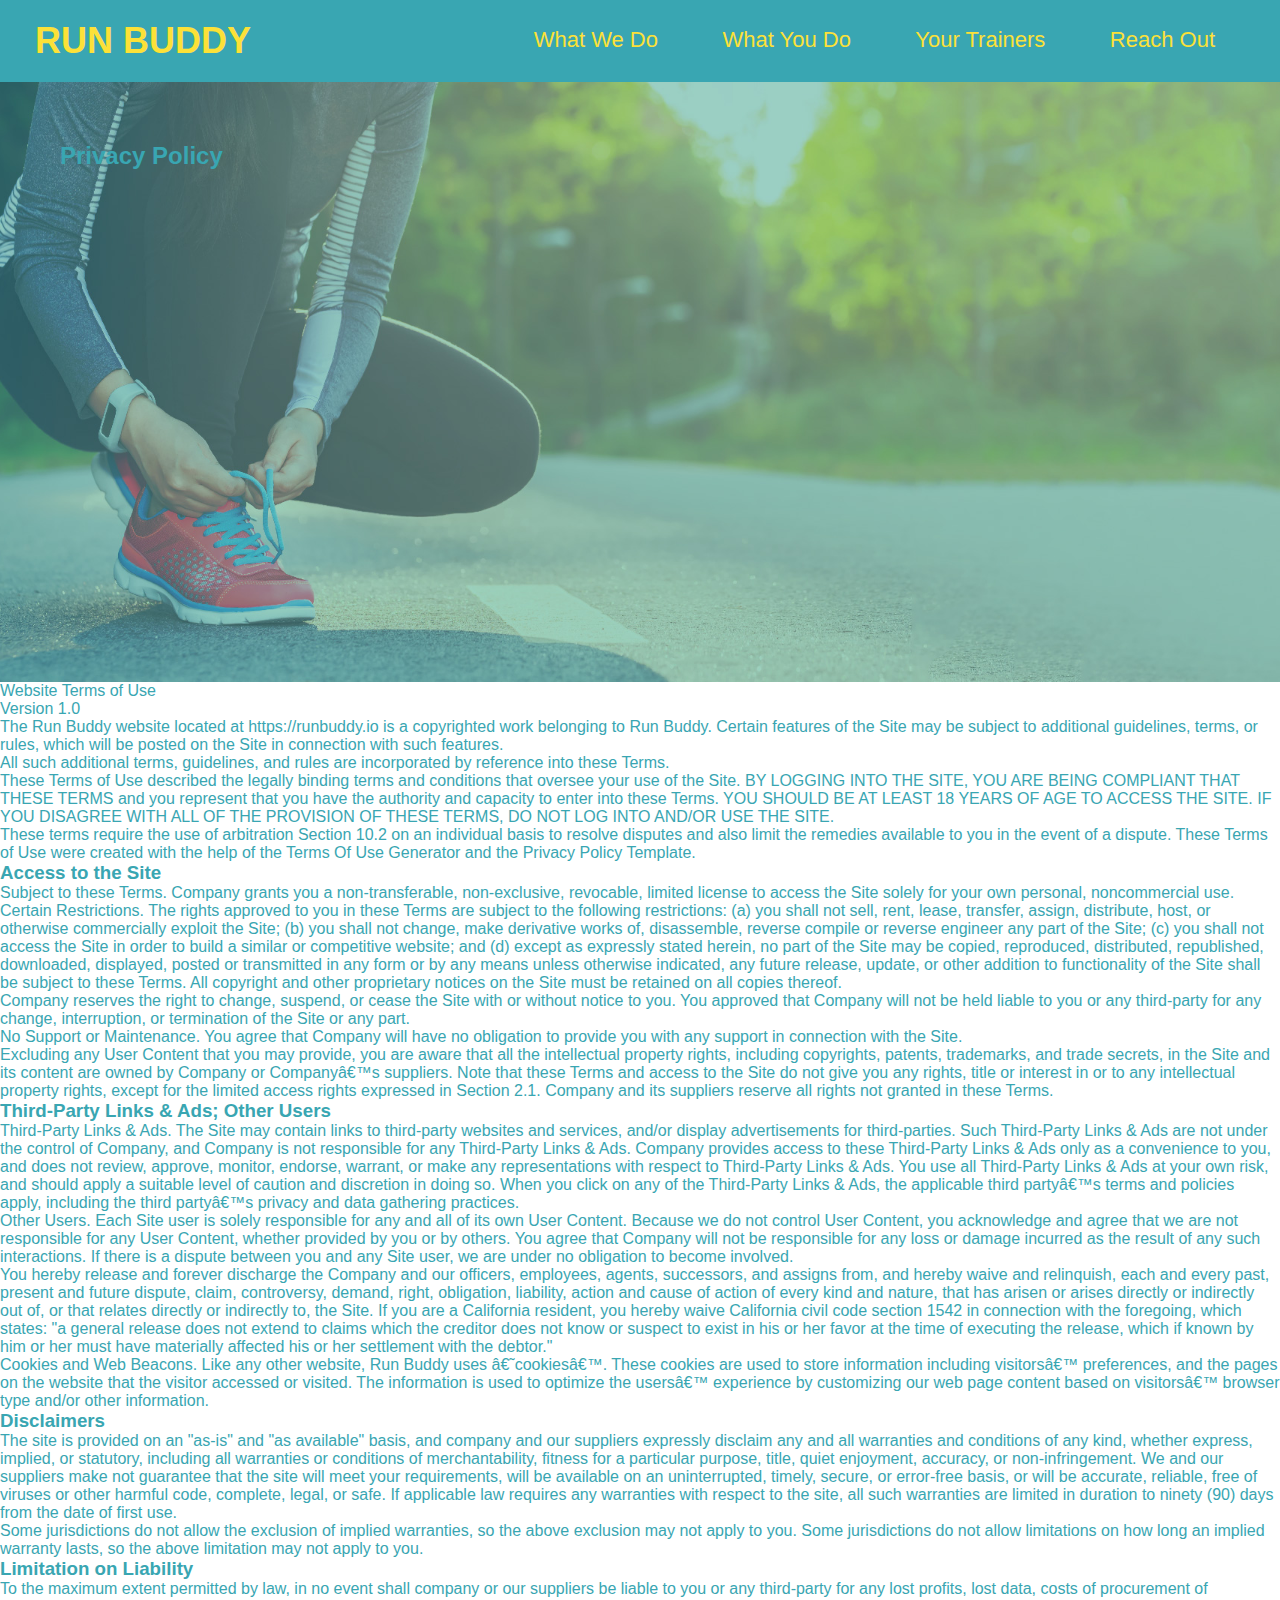
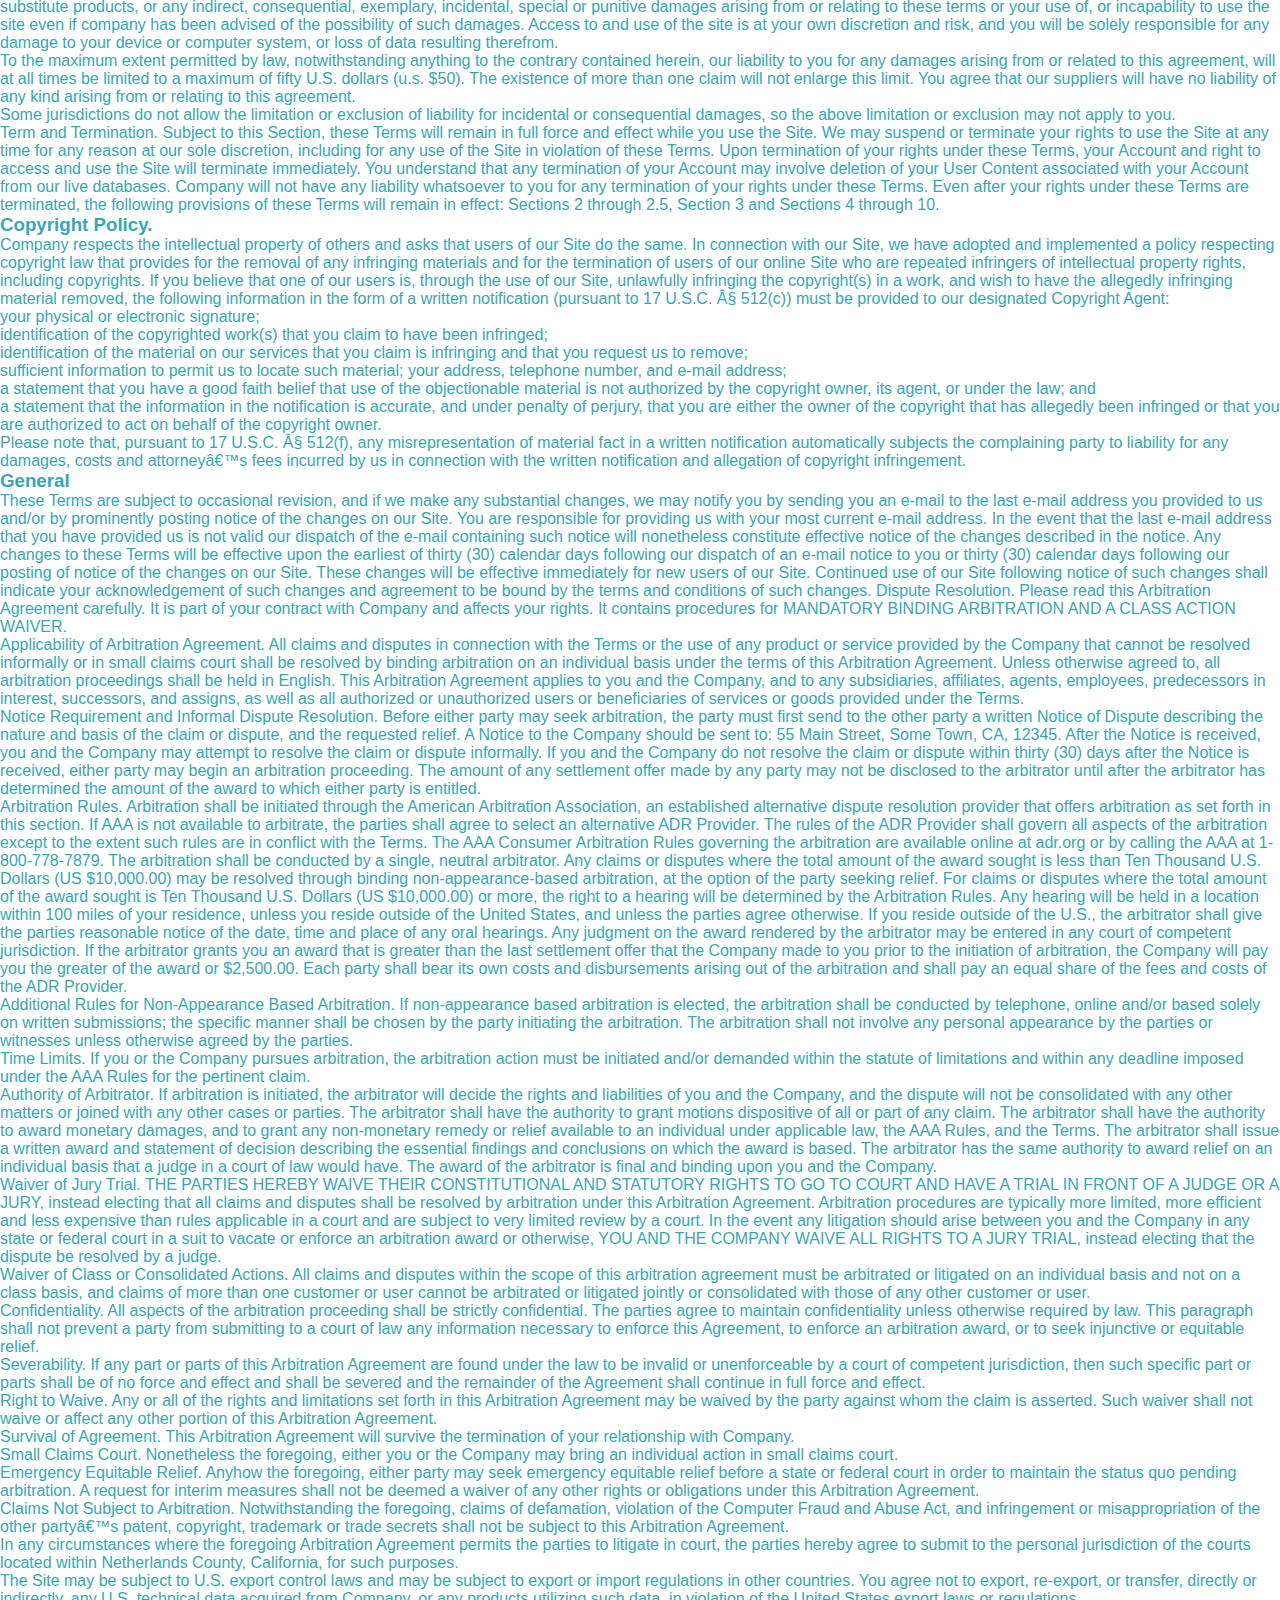
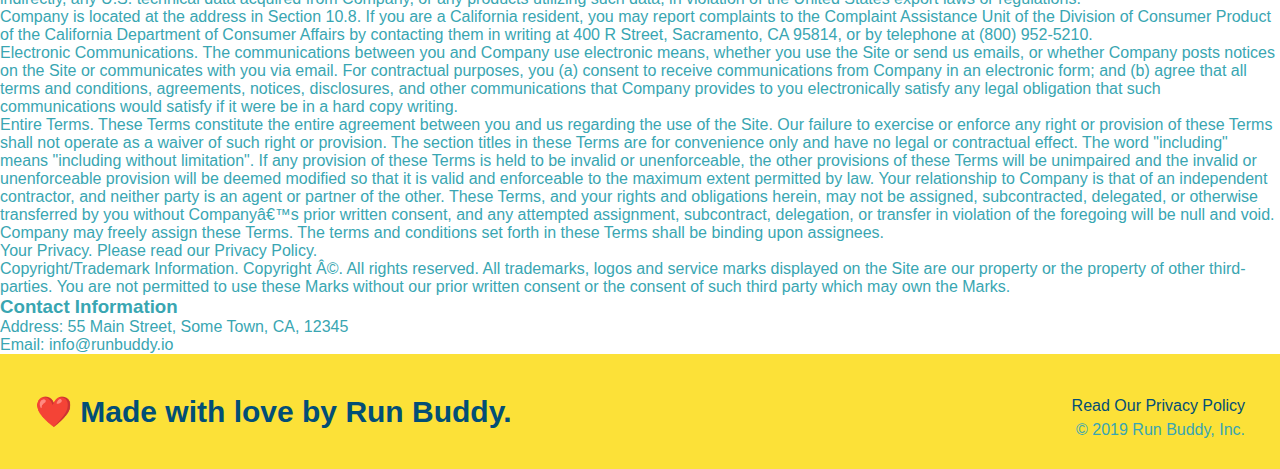
==== privacy-policy.html @ 18d6c5d3 "added hero section, main content, footer" ====
<!DOCTYPE html>
<html lang="en">

<head>
    <meta charset="UTF-8" />
    <title>Privacy Policy - Run Buddy</title>
    <link rel="stylesheet" href="./assets/css/style.css" />
</head>

<body>
     <!-- navigation -->
     <header>
        <h1>
            <a href="/">RUN BUDDY</a>
        </h1>
        <nav>
            <!--Unordered list element -->
            <ul>
                <!-- List item element -->
                <li>
                    <!-- Anchor element -->
                    <a href="./index.html#what-we-do">What We Do</a>
                </li>
                <li>
                    <a href="./index.html#what-you-do">What You Do</a>
                </li>
                <li>
                    <a href="./index.html#your-trainers">Your Trainers</a>
                </li>
                <li>
                    <a href="./index.html#reach-out">Reach Out</a>
                </li>
            </ul>
        </nav>
    </header>

    <section class="hero">
        <h2 class="page-title">
            Privacy Policy
        </h2>
    </section>

    <article class="secondary-content">
       
      <p>
        Website Terms of Use
      </p>

      <p>
        Version 1.0
      </p>

      <p>
        The Run Buddy website located at https://runbuddy.io is a copyrighted work belonging to Run Buddy. Certain
        features of the Site may be subject to additional guidelines, terms, or rules, which will be posted on the Site
        in connection with such features.
      </p>

      <p>
        All such additional terms, guidelines, and rules are incorporated by reference into these Terms.
      </p>

      <p>
        These Terms of Use described the legally binding terms and conditions that oversee your use of the Site. BY
        LOGGING INTO THE SITE, YOU ARE BEING COMPLIANT THAT THESE TERMS and you represent that you have the authority
        and capacity to enter into these Terms. YOU SHOULD BE AT LEAST 18 YEARS OF AGE TO ACCESS THE SITE. IF YOU
        DISAGREE WITH ALL OF THE PROVISION OF THESE TERMS, DO NOT LOG INTO AND/OR USE THE SITE.
      </p>

      <p>
        These terms require the use of arbitration Section 10.2 on an individual basis to resolve disputes and also
        limit the remedies available to you in the event of a dispute. These Terms of Use were created with the help of
        the Terms Of Use Generator and the Privacy Policy Template.
      </p>

      <h3>
        Access to the Site
      </h3>

      <p>
        Subject to these Terms. Company grants you a non-transferable, non-exclusive, revocable, limited license to
        access the Site solely for your own personal, noncommercial use.
      </p>

      <p>
        Certain Restrictions. The rights approved to you in these Terms are subject to the following restrictions: (a)
        you shall not sell, rent, lease, transfer, assign, distribute, host, or otherwise commercially exploit the Site;
        (b) you shall not change, make derivative works of, disassemble, reverse compile or reverse engineer any part of
        the Site; (c) you shall not access the Site in order to build a similar or competitive website; and (d) except
        as expressly stated herein, no part of the Site may be copied, reproduced, distributed, republished, downloaded,
        displayed, posted or transmitted in any form or by any means unless otherwise indicated, any future release,
        update, or other addition to functionality of the Site shall be subject to these Terms. All copyright and other
        proprietary notices on the Site must be retained on all copies thereof.
      </p>

      <p>
        Company reserves the right to change, suspend, or cease the Site with or without notice to you. You approved
        that Company will not be held liable to you or any third-party for any change, interruption, or termination of
        the Site or any part.
      </p>

      <p>
        No Support or Maintenance. You agree that Company will have no obligation to provide you with any support in
        connection with the Site.
      </p>

      <p>
        Excluding any User Content that you may provide, you are aware that all the intellectual property rights,
        including copyrights, patents, trademarks, and trade secrets, in the Site and its content are owned by Company
        or Companyâ€™s suppliers. Note that these Terms and access to the Site do not give you any rights, title or
        interest in or to any intellectual property rights, except for the limited access rights expressed in Section
        2.1. Company and its suppliers reserve all rights not granted in these Terms.
      </p>

      <h3>
        Third-Party Links & Ads; Other Users
      </h3>

      <p>
        Third-Party Links & Ads. The Site may contain links to third-party websites and services, and/or display
        advertisements for third-parties. Such Third-Party Links & Ads are not under the control of Company, and Company
        is not responsible for any Third-Party Links & Ads. Company provides access to these Third-Party Links & Ads
        only as a convenience to you, and does not review, approve, monitor, endorse, warrant, or make any
        representations with respect to Third-Party Links & Ads. You use all Third-Party Links & Ads at your own risk,
        and should apply a suitable level of caution and discretion in doing so. When you click on any of the
        Third-Party Links & Ads, the applicable third partyâ€™s terms and policies apply, including the third partyâ€™s
        privacy and data gathering practices.
      </p>

      <p>
        Other Users. Each Site user is solely responsible for any and all of its own User Content. Because we do not
        control User Content, you acknowledge and agree that we are not responsible for any User Content, whether
        provided by you or by others. You agree that Company will not be responsible for any loss or damage incurred as
        the result of any such interactions. If there is a dispute between you and any Site user, we are under no
        obligation to become involved.
      </p>

      <p>
        You hereby release and forever discharge the Company and our officers, employees, agents, successors, and
        assigns from, and hereby waive and relinquish, each and every past, present and future dispute, claim,
        controversy, demand, right, obligation, liability, action and cause of action of every kind and nature, that has
        arisen or arises directly or indirectly out of, or that relates directly or indirectly to, the Site. If you are
        a California resident, you hereby waive California civil code section 1542 in connection with the foregoing,
        which states: "a general release does not extend to claims which the creditor does not know or suspect to exist
        in his or her favor at the time of executing the release, which if known by him or her must have materially
        affected his or her settlement with the debtor."
      </p>

      <p>
        Cookies and Web Beacons. Like any other website, Run Buddy uses â€˜cookiesâ€™. These cookies are used to store
        information including visitorsâ€™ preferences, and the pages on the website that the visitor accessed or visited.
        The information is used to optimize the usersâ€™ experience by customizing our web page content based on visitorsâ€™
        browser type and/or other information.
      </p>

      <h3>
        Disclaimers
      </h3>

      <p>
        The site is provided on an "as-is" and "as available" basis, and company and our suppliers expressly disclaim
        any and all warranties and conditions of any kind, whether express, implied, or statutory, including all
        warranties or conditions of merchantability, fitness for a particular purpose, title, quiet enjoyment, accuracy,
        or non-infringement. We and our suppliers make not guarantee that the site will meet your requirements, will be
        available on an uninterrupted, timely, secure, or error-free basis, or will be accurate, reliable, free of
        viruses or other harmful code, complete, legal, or safe. If applicable law requires any warranties with respect
        to the site, all such warranties are limited in duration to ninety (90) days from the date of first use.
      </p>

      <p>
        Some jurisdictions do not allow the exclusion of implied warranties, so the above exclusion may not apply to
        you. Some jurisdictions do not allow limitations on how long an implied warranty lasts, so the above limitation
        may not apply to you.
      </p>

      <h3>
        Limitation on Liability
      </h3>

      <p>
        To the maximum extent permitted by law, in no event shall company or our suppliers be liable to you or any
        third-party for any lost profits, lost data, costs of procurement of substitute products, or any indirect,
        consequential, exemplary, incidental, special or punitive damages arising from or relating to these terms or
        your use of, or incapability to use the site even if company has been advised of the possibility of such
        damages. Access to and use of the site is at your own discretion and risk, and you will be solely responsible
        for any damage to your device or computer system, or loss of data resulting therefrom.
      </p>

      <p>
        To the maximum extent permitted by law, notwithstanding anything to the contrary contained herein, our liability
        to you for any damages arising from or related to this agreement, will at all times be limited to a maximum of
        fifty U.S. dollars (u.s. $50). The existence of more than one claim will not enlarge this limit. You agree that
        our suppliers will have no liability of any kind arising from or relating to this agreement.
      </p>

      <p>
        Some jurisdictions do not allow the limitation or exclusion of liability for incidental or consequential
        damages, so the above limitation or exclusion may not apply to you.
      </p>

      <p>
        Term and Termination. Subject to this Section, these Terms will remain in full force and effect while you use
        the Site. We may suspend or terminate your rights to use the Site at any time for any reason at our sole
        discretion, including for any use of the Site in violation of these Terms. Upon termination of your rights under
        these Terms, your Account and right to access and use the Site will terminate immediately. You understand that
        any termination of your Account may involve deletion of your User Content associated with your Account from our
        live databases. Company will not have any liability whatsoever to you for any termination of your rights under
        these Terms. Even after your rights under these Terms are terminated, the following provisions of these Terms
        will remain in effect: Sections 2 through 2.5, Section 3 and Sections 4 through 10.
      </p>

      <h3>
        Copyright Policy.
      </h3>

      <p>
        Company respects the intellectual property of others and asks that users of our Site do the same. In connection
        with our Site, we have adopted and implemented a policy respecting copyright law that provides for the removal
        of any infringing materials and for the termination of users of our online Site who are repeated infringers of
        intellectual property rights, including copyrights. If you believe that one of our users is, through the use of
        our Site, unlawfully infringing the copyright(s) in a work, and wish to have the allegedly infringing material
        removed, the following information in the form of a written notification (pursuant to 17 U.S.C. Â§ 512(c)) must
        be provided to our designated Copyright Agent:
      </p>

      <ul>
        <li>
          your physical or electronic signature;
        </li>
        <li>
          identification of the copyrighted work(s) that you claim to have been infringed;
        </li>
        <li>
          identification of the material on our services that you claim is infringing and that you request us to remove;
        </li>
        <li>
          sufficient information to permit us to locate such material; your address, telephone number, and e-mail
          address;
        </li>
        <li>
          a statement that you have a good faith belief that use of the objectionable material is not authorized by the
          copyright owner, its agent, or under the law; and
        </li>
        <li>
          a statement that the information in the notification is accurate, and under penalty of perjury, that you are
          either the owner of the copyright that has allegedly been infringed or that you are authorized to act on
          behalf of the copyright owner.
        </li>
      </ul>

      <p>
        Please note that, pursuant to 17 U.S.C. Â§ 512(f), any misrepresentation of material fact in a written
        notification automatically subjects the complaining party to liability for any damages, costs and attorneyâ€™s
        fees incurred by us in connection with the written notification and allegation of copyright infringement.
      </p>

      <h3>
        General
      </h3>

      <p>
        These Terms are subject to occasional revision, and if we make any substantial changes, we may notify you by
        sending you an e-mail to the last e-mail address you provided to us and/or by prominently posting notice of the
        changes on our Site. You are responsible for providing us with your most current e-mail address. In the event
        that the last e-mail address that you have provided us is not valid our dispatch of the e-mail containing such
        notice will nonetheless constitute effective notice of the changes described in the notice. Any changes to these
        Terms will be effective upon the earliest of thirty (30) calendar days following our dispatch of an e-mail
        notice to you or thirty (30) calendar days following our posting of notice of the changes on our Site. These
        changes will be effective immediately for new users of our Site. Continued use of our Site following notice of
        such changes shall indicate your acknowledgement of such changes and agreement to be bound by the terms and
        conditions of such changes. Dispute Resolution. Please read this Arbitration Agreement carefully. It is part of
        your contract with Company and affects your rights. It contains procedures for MANDATORY BINDING ARBITRATION AND
        A CLASS ACTION WAIVER.
      </p>

      <p>
        Applicability of Arbitration Agreement. All claims and disputes in connection with the Terms or the use of any
        product or service provided by the Company that cannot be resolved informally or in small claims court shall be
        resolved by binding arbitration on an individual basis under the terms of this Arbitration Agreement. Unless
        otherwise agreed to, all arbitration proceedings shall be held in English. This Arbitration Agreement applies to
        you and the Company, and to any subsidiaries, affiliates, agents, employees, predecessors in interest,
        successors, and assigns, as well as all authorized or unauthorized users or beneficiaries of services or goods
        provided under the Terms.
      </p>

      <p>
        Notice Requirement and Informal Dispute Resolution. Before either party may seek arbitration, the party must
        first send to the other party a written Notice of Dispute describing the nature and basis of the claim or
        dispute, and the requested relief. A Notice to the Company should be sent to: 55 Main Street, Some Town, CA,
        12345. After the Notice is received, you and the Company may attempt to resolve the claim or dispute informally.
        If you and the Company do not resolve the claim or dispute within thirty (30) days after the Notice is received,
        either party may begin an arbitration proceeding. The amount of any settlement offer made by any party may not
        be disclosed to the arbitrator until after the arbitrator has determined the amount of the award to which either
        party is entitled.
      </p>

      <p>
        Arbitration Rules. Arbitration shall be initiated through the American Arbitration Association, an established
        alternative dispute resolution provider that offers arbitration as set forth in this section. If AAA is not
        available to arbitrate, the parties shall agree to select an alternative ADR Provider. The rules of the ADR
        Provider shall govern all aspects of the arbitration except to the extent such rules are in conflict with the
        Terms. The AAA Consumer Arbitration Rules governing the arbitration are available online at adr.org or by
        calling the AAA at 1-800-778-7879. The arbitration shall be conducted by a single, neutral arbitrator. Any
        claims or disputes where the total amount of the award sought is less than Ten Thousand U.S. Dollars (US
        $10,000.00) may be resolved through binding non-appearance-based arbitration, at the option of the party seeking
        relief. For claims or disputes where the total amount of the award sought is Ten Thousand U.S. Dollars (US
        $10,000.00) or more, the right to a hearing will be determined by the Arbitration Rules. Any hearing will be
        held in a location within 100 miles of your residence, unless you reside outside of the United States, and
        unless the parties agree otherwise. If you reside outside of the U.S., the arbitrator shall give the parties
        reasonable notice of the date, time and place of any oral hearings. Any judgment on the award rendered by the
        arbitrator may be entered in any court of competent jurisdiction. If the arbitrator grants you an award that is
        greater than the last settlement offer that the Company made to you prior to the initiation of arbitration, the
        Company will pay you the greater of the award or $2,500.00. Each party shall bear its own costs and
        disbursements arising out of the arbitration and shall pay an equal share of the fees and costs of the ADR
        Provider.
      </p>

      <p>
        Additional Rules for Non-Appearance Based Arbitration. If non-appearance based arbitration is elected, the
        arbitration shall be conducted by telephone, online and/or based solely on written submissions; the specific
        manner shall be chosen by the party initiating the arbitration. The arbitration shall not involve any personal
        appearance by the parties or witnesses unless otherwise agreed by the parties.
      </p>

      <p>
        Time Limits. If you or the Company pursues arbitration, the arbitration action must be initiated and/or demanded
        within the statute of limitations and within any deadline imposed under the AAA Rules for the pertinent claim.
      </p>

      <p>
        Authority of Arbitrator. If arbitration is initiated, the arbitrator will decide the rights and liabilities of
        you and the Company, and the dispute will not be consolidated with any other matters or joined with any other
        cases or parties. The arbitrator shall have the authority to grant motions dispositive of all or part of any
        claim. The arbitrator shall have the authority to award monetary damages, and to grant any non-monetary remedy
        or relief available to an individual under applicable law, the AAA Rules, and the Terms. The arbitrator shall
        issue a written award and statement of decision describing the essential findings and conclusions on which the
        award is based. The arbitrator has the same authority to award relief on an individual basis that a judge in a
        court of law would have. The award of the arbitrator is final and binding upon you and the Company.
      </p>

      <p>
        Waiver of Jury Trial. THE PARTIES HEREBY WAIVE THEIR CONSTITUTIONAL AND STATUTORY RIGHTS TO GO TO COURT AND HAVE
        A TRIAL IN FRONT OF A JUDGE OR A JURY, instead electing that all claims and disputes shall be resolved by
        arbitration under this Arbitration Agreement. Arbitration procedures are typically more limited, more efficient
        and less expensive than rules applicable in a court and are subject to very limited review by a court. In the
        event any litigation should arise between you and the Company in any state or federal court in a suit to vacate
        or enforce an arbitration award or otherwise, YOU AND THE COMPANY WAIVE ALL RIGHTS TO A JURY TRIAL, instead
        electing that the dispute be resolved by a judge.
      </p>

      <p>
        Waiver of Class or Consolidated Actions. All claims and disputes within the scope of this arbitration agreement
        must be arbitrated or litigated on an individual basis and not on a class basis, and claims of more than one
        customer or user cannot be arbitrated or litigated jointly or consolidated with those of any other customer or
        user.
      </p>

      <p>
        Confidentiality. All aspects of the arbitration proceeding shall be strictly confidential. The parties agree to
        maintain confidentiality unless otherwise required by law. This paragraph shall not prevent a party from
        submitting to a court of law any information necessary to enforce this Agreement, to enforce an arbitration
        award, or to seek injunctive or equitable relief.
      </p>

      <p>
        Severability. If any part or parts of this Arbitration Agreement are found under the law to be invalid or
        unenforceable by a court of competent jurisdiction, then such specific part or parts shall be of no force and
        effect and shall be severed and the remainder of the Agreement shall continue in full force and effect.
      </p>

      <p>
        Right to Waive. Any or all of the rights and limitations set forth in this Arbitration Agreement may be waived
        by the party against whom the claim is asserted. Such waiver shall not waive or affect any other portion of this
        Arbitration Agreement.
      </p>

      <p>
        Survival of Agreement. This Arbitration Agreement will survive the termination of your relationship with
        Company.
      </p>

      <p>
        Small Claims Court. Nonetheless the foregoing, either you or the Company may bring an individual action in small
        claims court.
      </p>

      <p>
        Emergency Equitable Relief. Anyhow the foregoing, either party may seek emergency equitable relief before a
        state or federal court in order to maintain the status quo pending arbitration. A request for interim measures
        shall not be deemed a waiver of any other rights or obligations under this Arbitration Agreement.
      </p>

      <p>
        Claims Not Subject to Arbitration. Notwithstanding the foregoing, claims of defamation, violation of the
        Computer Fraud and Abuse Act, and infringement or misappropriation of the other partyâ€™s patent, copyright,
        trademark or trade secrets shall not be subject to this Arbitration Agreement.
      </p>

      <p>
        In any circumstances where the foregoing Arbitration Agreement permits the parties to litigate in court, the
        parties hereby agree to submit to the personal jurisdiction of the courts located within Netherlands County,
        California, for such purposes.
      </p>

      <p>
        The Site may be subject to U.S. export control laws and may be subject to export or import regulations in other
        countries. You agree not to export, re-export, or transfer, directly or indirectly, any U.S. technical data
        acquired from Company, or any products utilizing such data, in violation of the United States export laws or
        regulations.
      </p>

      <p>
        Company is located at the address in Section 10.8. If you are a California resident, you may report complaints
        to the Complaint Assistance Unit of the Division of Consumer Product of the California Department of Consumer
        Affairs by contacting them in writing at 400 R Street, Sacramento, CA 95814, or by telephone at (800) 952-5210.
      </p>

      <p>
        Electronic Communications. The communications between you and Company use electronic means, whether you use the
        Site or send us emails, or whether Company posts notices on the Site or communicates with you via email. For
        contractual purposes, you (a) consent to receive communications from Company in an electronic form; and (b)
        agree that all terms and conditions, agreements, notices, disclosures, and other communications that Company
        provides to you electronically satisfy any legal obligation that such communications would satisfy if it were be
        in a hard copy writing.
      </p>

      <p>
        Entire Terms. These Terms constitute the entire agreement between you and us regarding the use of the Site. Our
        failure to exercise or enforce any right or provision of these Terms shall not operate as a waiver of such right
        or provision. The section titles in these Terms are for convenience only and have no legal or contractual
        effect. The word "including" means "including without limitation". If any provision of these Terms is held to be
        invalid or unenforceable, the other provisions of these Terms will be unimpaired and the invalid or
        unenforceable provision will be deemed modified so that it is valid and enforceable to the maximum extent
        permitted by law. Your relationship to Company is that of an independent contractor, and neither party is an
        agent or partner of the other. These Terms, and your rights and obligations herein, may not be assigned,
        subcontracted, delegated, or otherwise transferred by you without Companyâ€™s prior written consent, and any
        attempted assignment, subcontract, delegation, or transfer in violation of the foregoing will be null and void.
        Company may freely assign these Terms. The terms and conditions set forth in these Terms shall be binding upon
        assignees.
      </p>

      <p>
        Your Privacy. Please read our Privacy Policy.
      </p>

      <p>
        Copyright/Trademark Information. Copyright Â©. All rights reserved. All trademarks, logos and service marks
        displayed on the Site are our property or the property of other third-parties. You are not permitted to use
        these Marks without our prior written consent or the consent of such third party which may own the Marks.
      </p>

      <h3>
        Contact Information
      </h3>

      <p>
        Address: 55 Main Street, Some Town, CA, 12345
      </p>

      <p>
        Email: info@runbuddy.io
      </p> 
    </article>

    <footer>
        <h2>❤️ Made with love by Run Buddy.</h2>
        <div>
            <a>Read Our Privacy Policy</a><br />
            &copy; 2019 Run Buddy, Inc.
          </div>
    </footer>
</body>

</html>
---- assets/css/style.css ----
* {
    margin: 0;
    padding: 0;
    box-sizing: border-box;
  }

body {
    /* more on this crazy alphanumerical value in a minute! */
    color: #39a6b2;
    font-family: Helvetica, Arial, sans-serif;
  }

  /* apply styles to <header> */
header {
    padding: 20px 35px;
    background-color: #39a6b2;
  }

  header h1 {
    font-weight: bold;
    font-size: 36px;
    color: #fce138;
    margin: 0;
    display: inline;
  }

  header a {
    text-decoration: none;
    color: #fce138;
  }

  header nav {
    float: right;
    margin: 7px 0;
  }

  header nav ul li {
    display: inline;
  }

  header nav ul li a {
    margin: 0 30px;
    font-weight: lighter;
    font-size: 22px;
  }

  footer {
    background: #fce138;
    width: 100%;
    padding: 40px 35px;
  }

  footer h2 {
    display: inline;
    color: #024e76;
    font-size: 30px;
    margin: 0;
  }

  footer div {
    float: right;
    line-height: 1.5;
    text-align: right;
  }
  
  footer a {
    color: #024e76;
  }

  section {
    padding: 60px;
  }

  /* Hero Style Start */
  .hero {
    background-image: url("../images/hero-bg.jpg");
    height: 600px;
    background-size: cover;
    background-position: center;
    position: relative;
  }

  .hero-form {
    background-color: #fce138;
    padding: 20px;
    width: 500px;
    color: #024e76;
    border: solid 3px #024e76;
    position: absolute;
    bottom: 120px;
    right: 140px;
  }

  .hero-form h3 {
    font-size: 24px;
    margin: 0;
  }

  .hero-form p {
    margin: 5px 0 15px 0;
  }

  .form-input {
    border: 1px solid #024e76;
    display: block;
    padding: 7px 15px;
    font-size: 16px;
    color: #024e76;
    width: 100%;
    margin-bottom: 15px;
  }

  .hero-form label {
    margin: 0 5px;
  }

  .hero-form button {
    color: #fce138;
    background-color: #024e76;
    border: none;
    padding: 10px 20px;
    font-size: 16px;
  }
  /* Hero Style End */

  /* Intro Style Start */
  .intro {
    text-align: center;
  }

  .intro p {
    line-height: 1.7;
    color: #39a6b2;
    width: 80%;
    font-size: 20px;
    margin: 0 auto;
  }
  /* Intro Style End */

  /* Steps Style Start */
  .steps {
    text-align: center;
    background: #fce138;
  }

  .steps div {
    margin-bottom: 80px;
  }

  .steps img {
    width: 15%;
    margin: 10px 0;
  }

  .steps h3 {
    color: #024e76;
    font-size: 46px;
    margin-top: 10px;
  }

  .steps p {
    color: #39a6b2;
    font-size: 23px;
  }

  .steps span {
    font-size: 38px;
  }

  /* Steps Style End */
 
  /* Sections Style Start */

  .section-title {
    font-size: 55px;
    color: #024e76;
    margin-bottom: 35px;
    padding: 0 100px 20px 100px;
    display: inline-block;
    border-bottom: 3px solid;
  }

  .primary-border {
    border-color: #fce138;
  }

  .secondary-border {
    border-color: #39a6b2;
  }

  .trainers {
    text-align: center;
  }

  .trainer {
    width: 900px;
    margin: 0 auto 30px auto;
    background: #024e76;
    color: #fce138;
    overflow: auto
  }

  .trainer img {
    width: 35%;
    float: left;
    overflow: auto;
  }

  .trainer-bio {
    padding: 35px;
    float: left;
    width: 65%;
    overflow: auto;
  }

  .trainer-bio h3 {
    font-size: 32px;
    margin-bottom: 8px;
  }

  .trainer-bio h4 {
    font-weight: lighter;
    font-size: 26px;
    margin-bottom: 25px;
  }

  .trainer-bio p {
    font-size: 17px;
    line-height: 1.3;
  }

  .text-left {
    text-align: left;
  }

  .text-right {
    text-align: right;
  }

/* Reach Out Style Start */
.contact {
  text-align: center;
  background: #024e76
}

.contact h2 {
  color: #fce138;
}

.contact-info iframe {
  width: 400px;
  height: 400px;
}

.contact-info div {
  width: 410px;
  display: inline-block;
  vertical-align: top;
  text-align: left;
  margin: 30px 0 0 60px;
  color: white;
}

.contact-info h3 {
  color: #fce138;
  font-size: 32px;
}

.contact-info p, .contact-info address {
  margin: 20px 0;
  line-height: 1.5;
  font-size: 20px;
  font-style: normal;
}

.contact-info a {
  color: #fce138;
}

/* Reach Out Styles End */
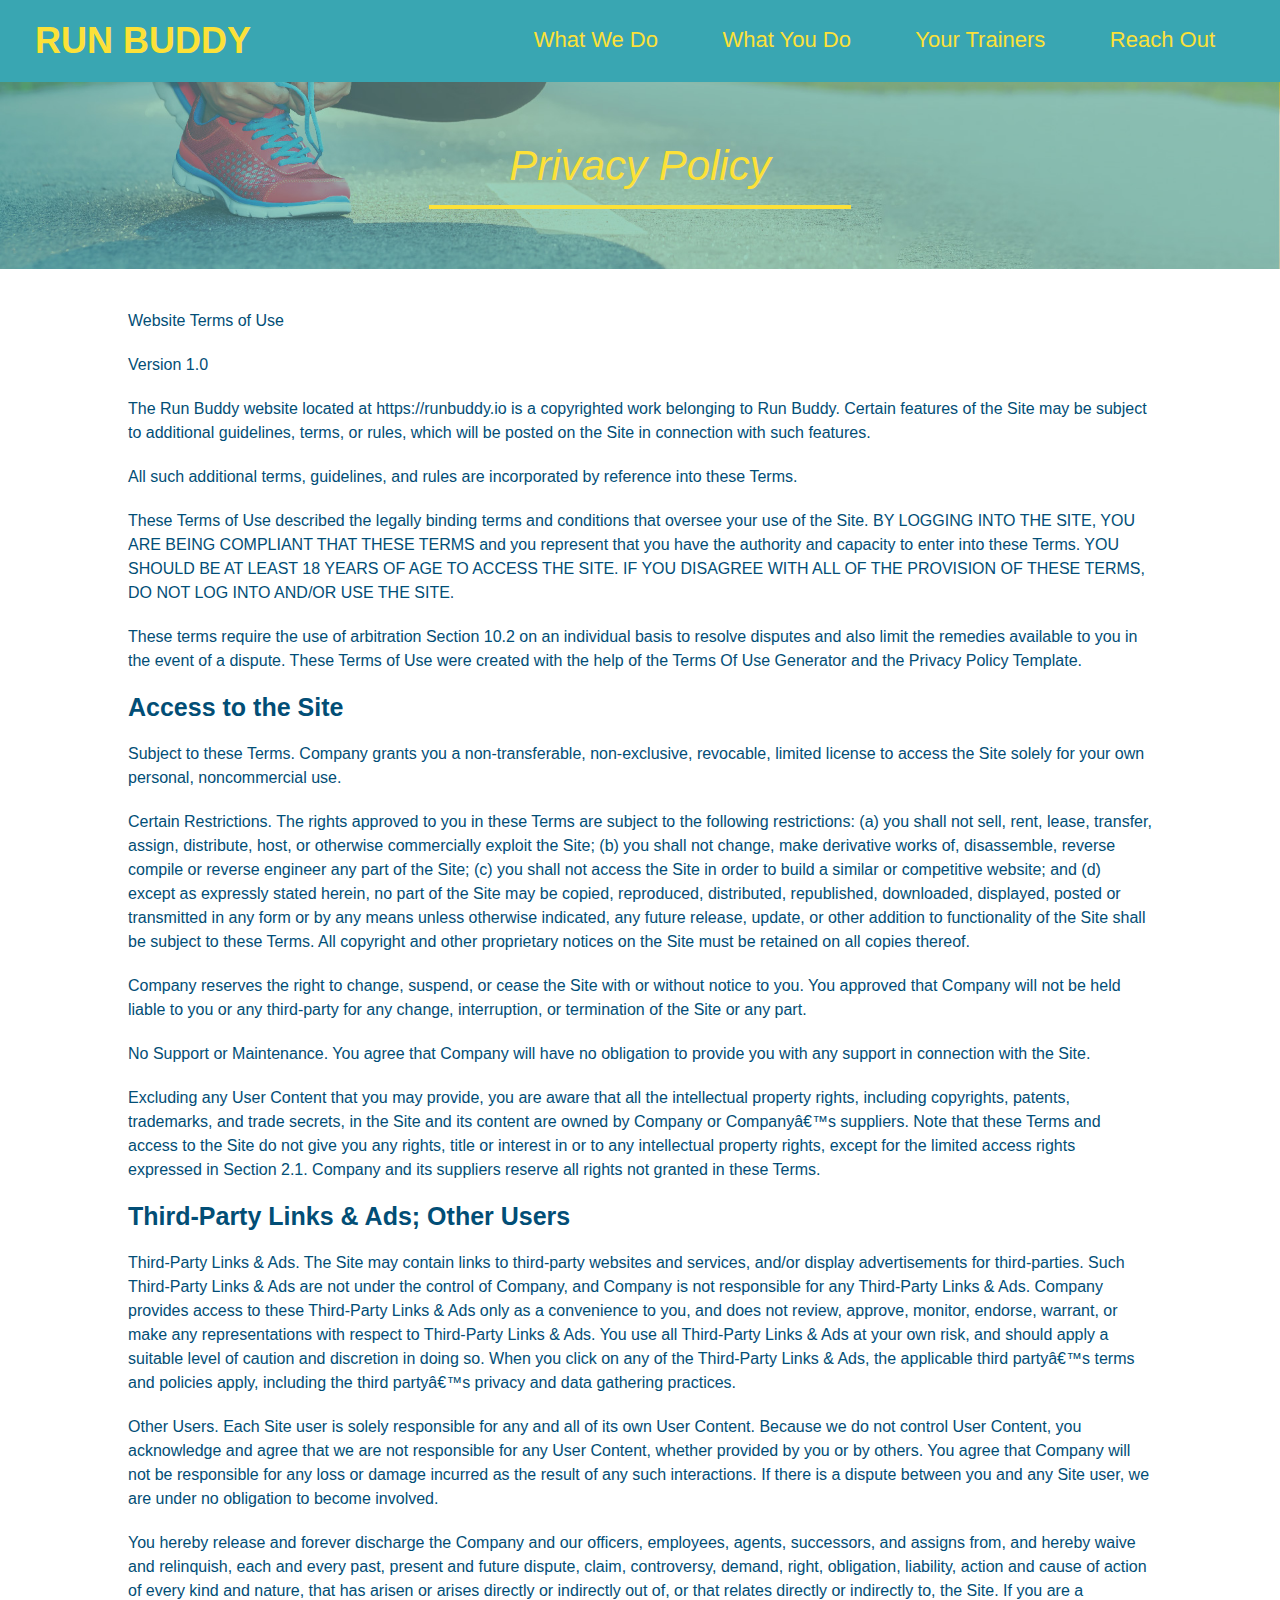
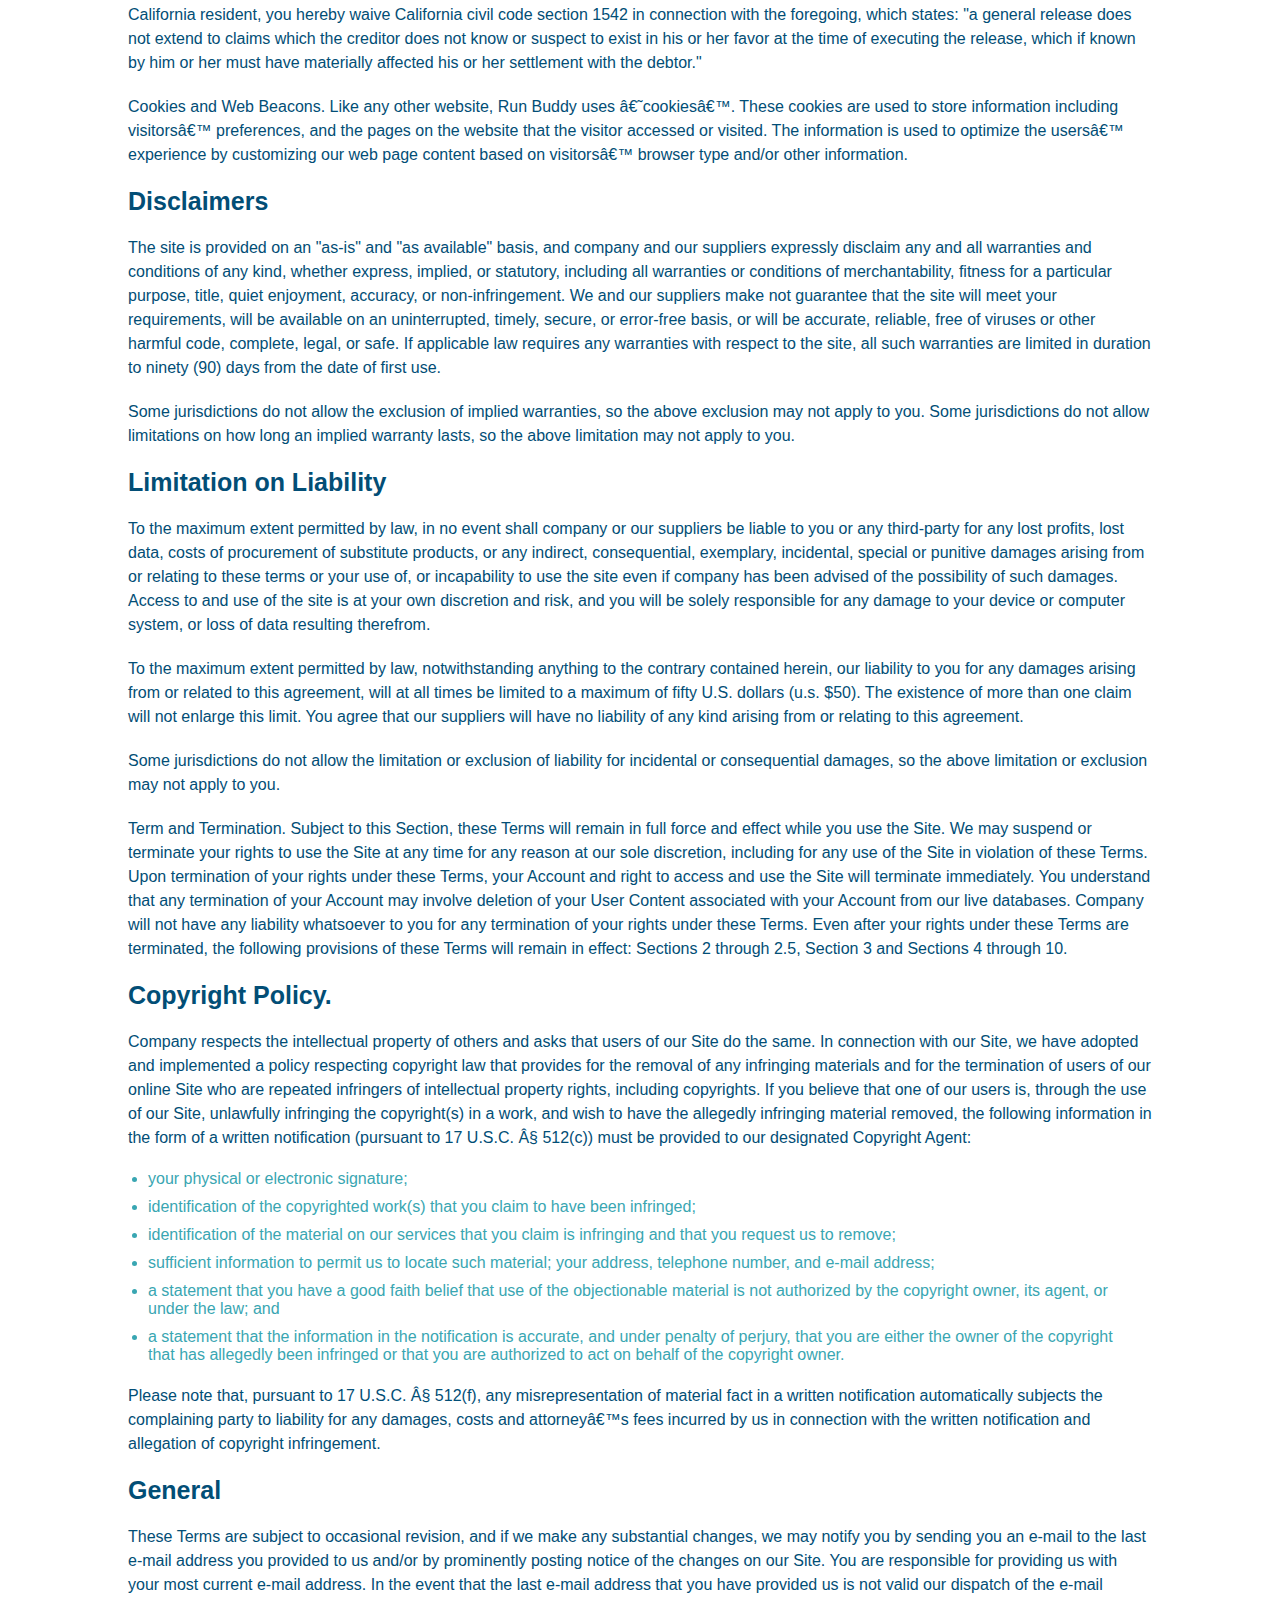
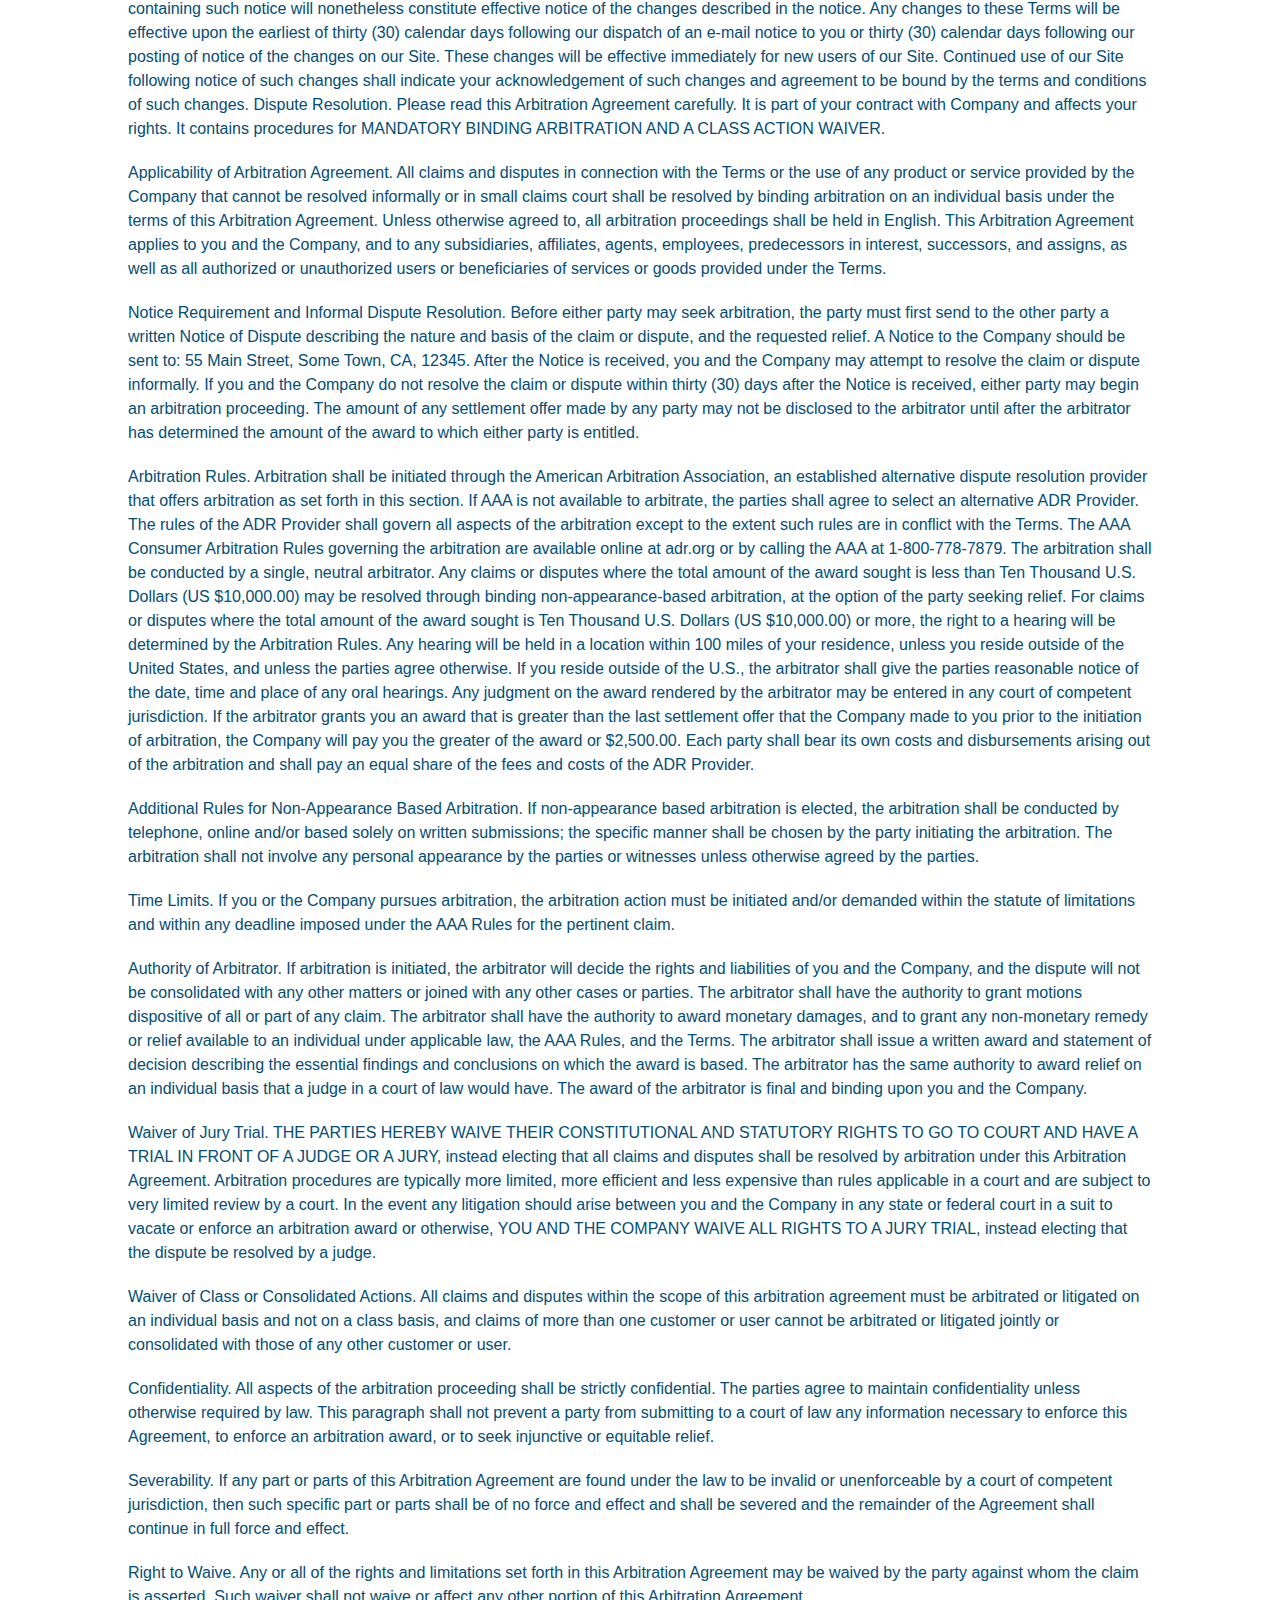
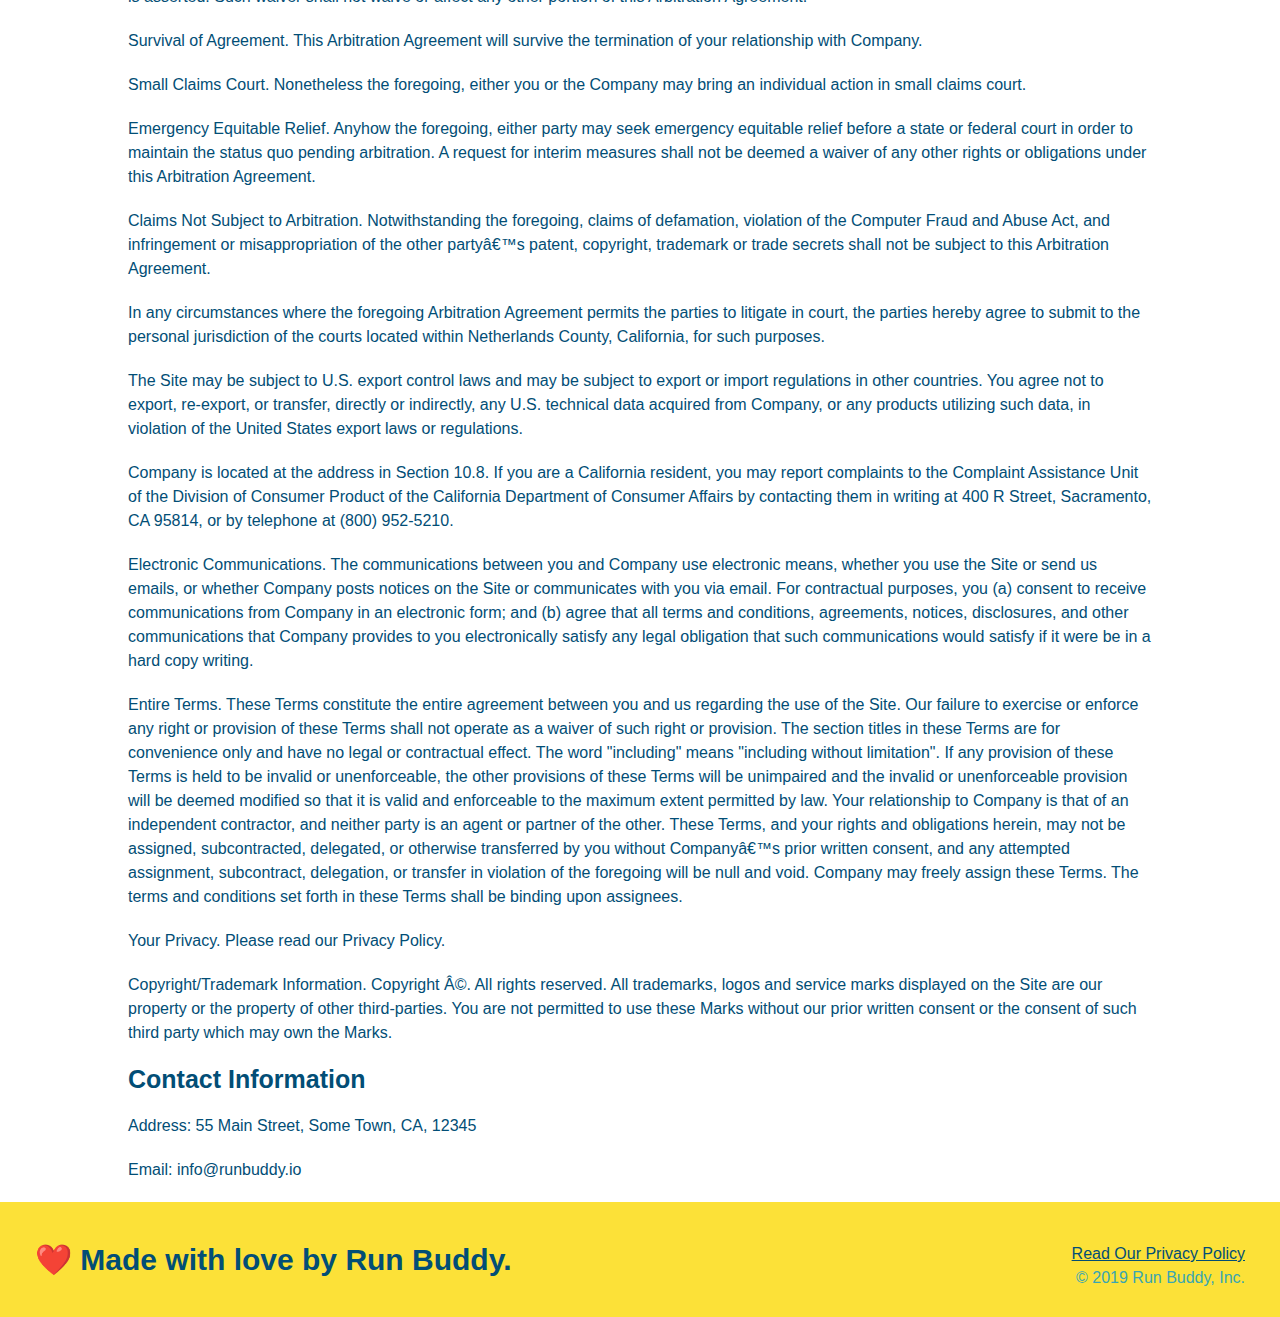
==== commit b2946f20: "finished privacy policy html and added secondary style sheet" ====
--- a/privacy-policy.html
+++ b/privacy-policy.html
@@ -5,6 +5,7 @@
     <meta charset="UTF-8" />
     <title>Privacy Policy - Run Buddy</title>
     <link rel="stylesheet" href="./assets/css/style.css" />
+    <link rel="stylesheet" href="./assets/css/secondary-styles.css" />
 </head>
 
 <body>
@@ -462,10 +463,11 @@
       </p> 
     </article>
 
+    <!-- footer -->
     <footer>
         <h2>❤️ Made with love by Run Buddy.</h2>
         <div>
-            <a>Read Our Privacy Policy</a><br />
+            <a href="#">Read Our Privacy Policy</a><br />
             &copy; 2019 Run Buddy, Inc.
           </div>
     </footer>
--- a/assets/css/secondary-styles.css
+++ b/assets/css/secondary-styles.css
@@ -0,0 +1,42 @@
+.hero {
+    background-position: bottom;
+    height: auto;
+    text-align: center;
+    margin-bottom: 40px;
+}
+
+.page-title {
+    color: #fce138;
+    display: inline-block;
+    border-bottom: 4px solid #fce138;
+    padding: 0 80px 15px 80px;
+    font-weight: normal;
+    font-size: 42px;
+    font-style: italic;
+}
+
+.secondary-content {
+    width: 80%;
+    margin: 0 auto;
+    color: #024e76;
+}
+
+.secondary-content h3 {
+    font-size: 25px;
+    margin: 20px 0;
+}
+
+.secondary-content p {
+    font-size: 16px;
+    line-height: 1.5;
+    margin: 20px 0;
+}
+
+.secondary-content ul {
+    margin: 15px 20px;
+}
+
+.secondary-content li {
+    color: #39a6b2;
+    margin: 10px 0;
+}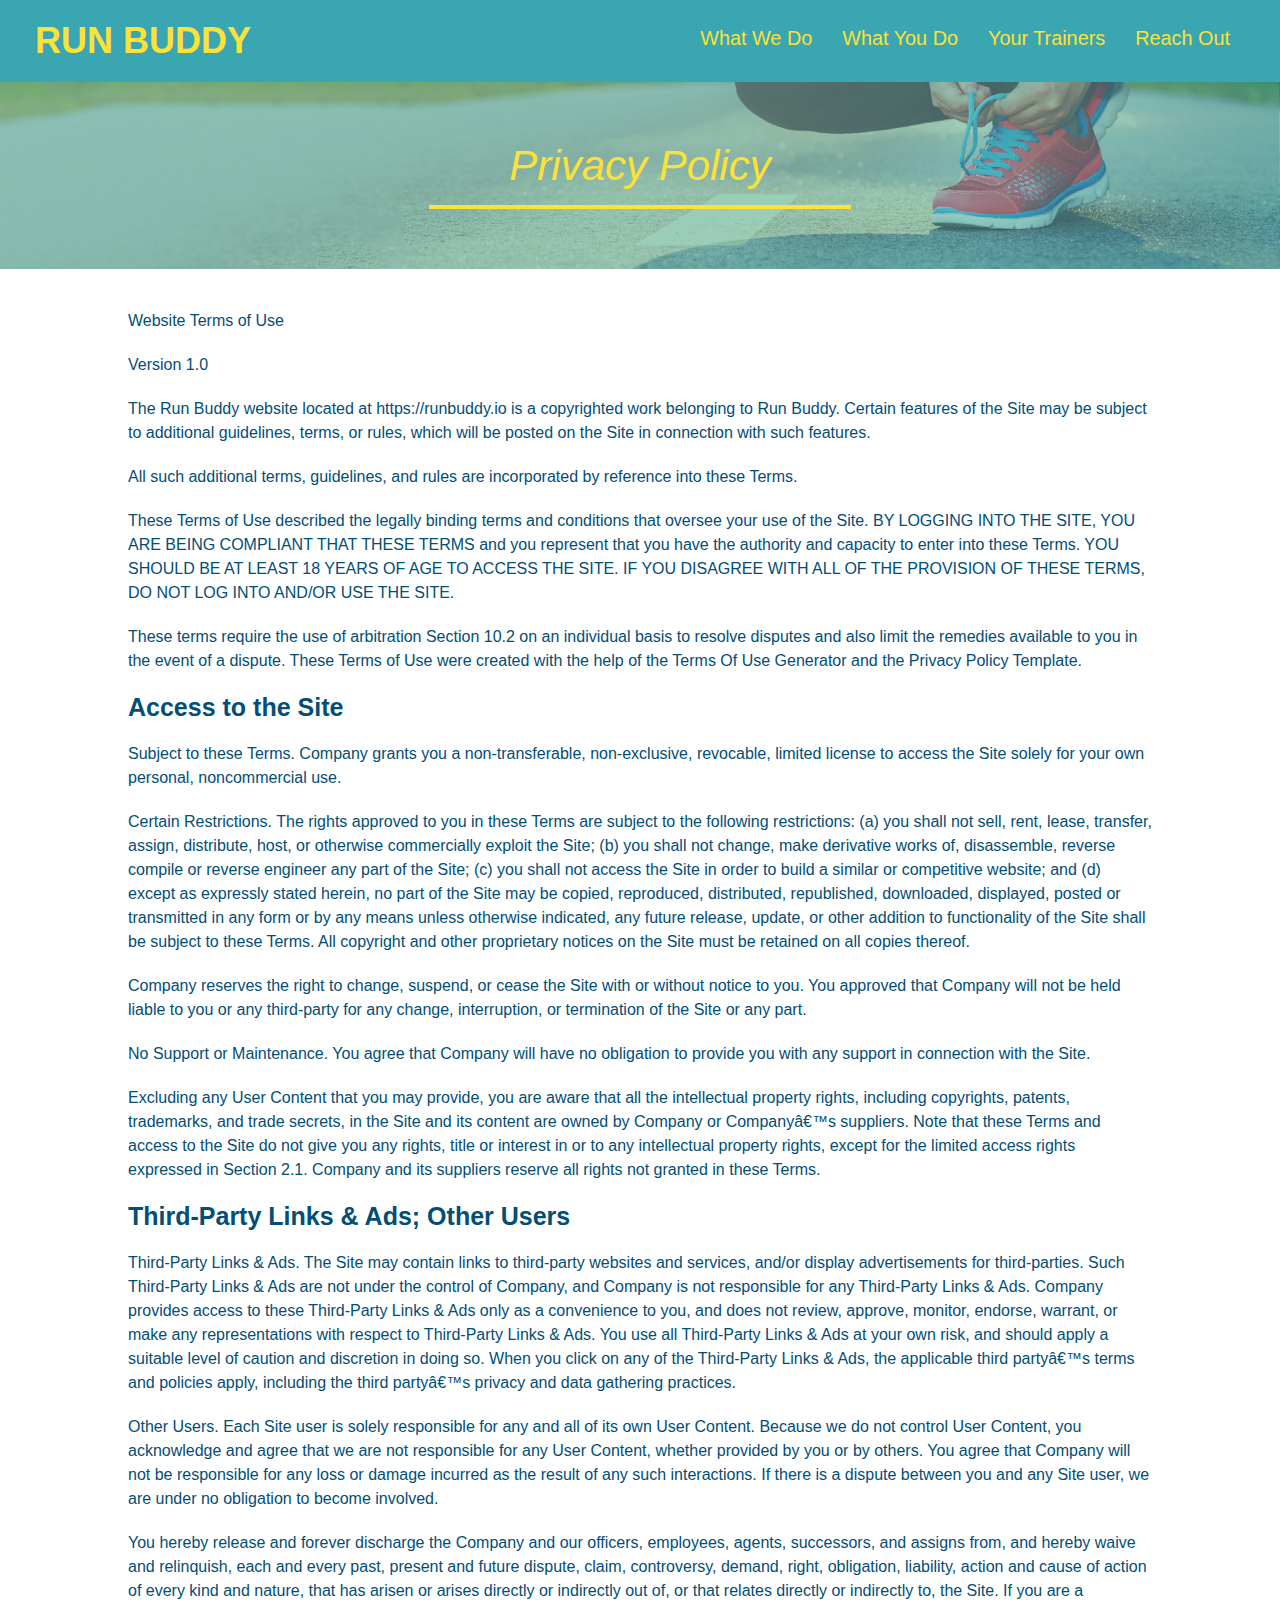
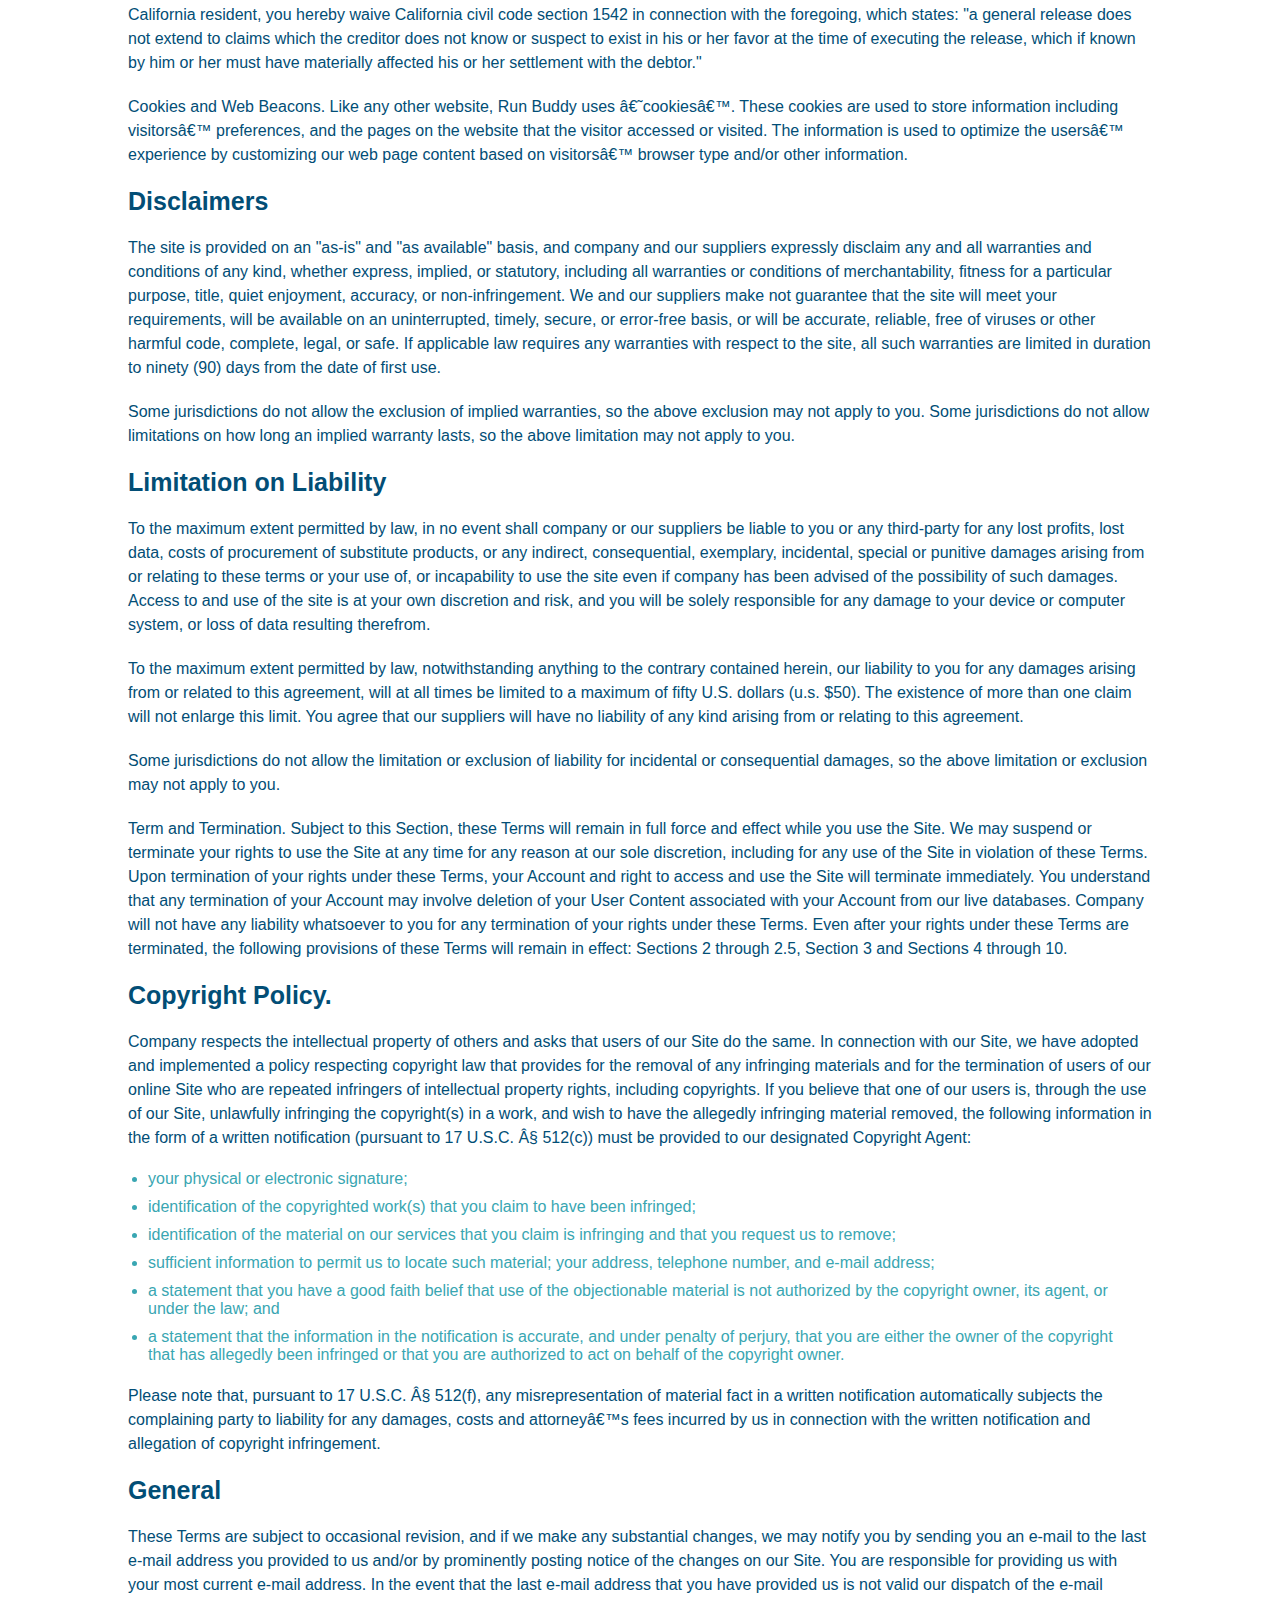
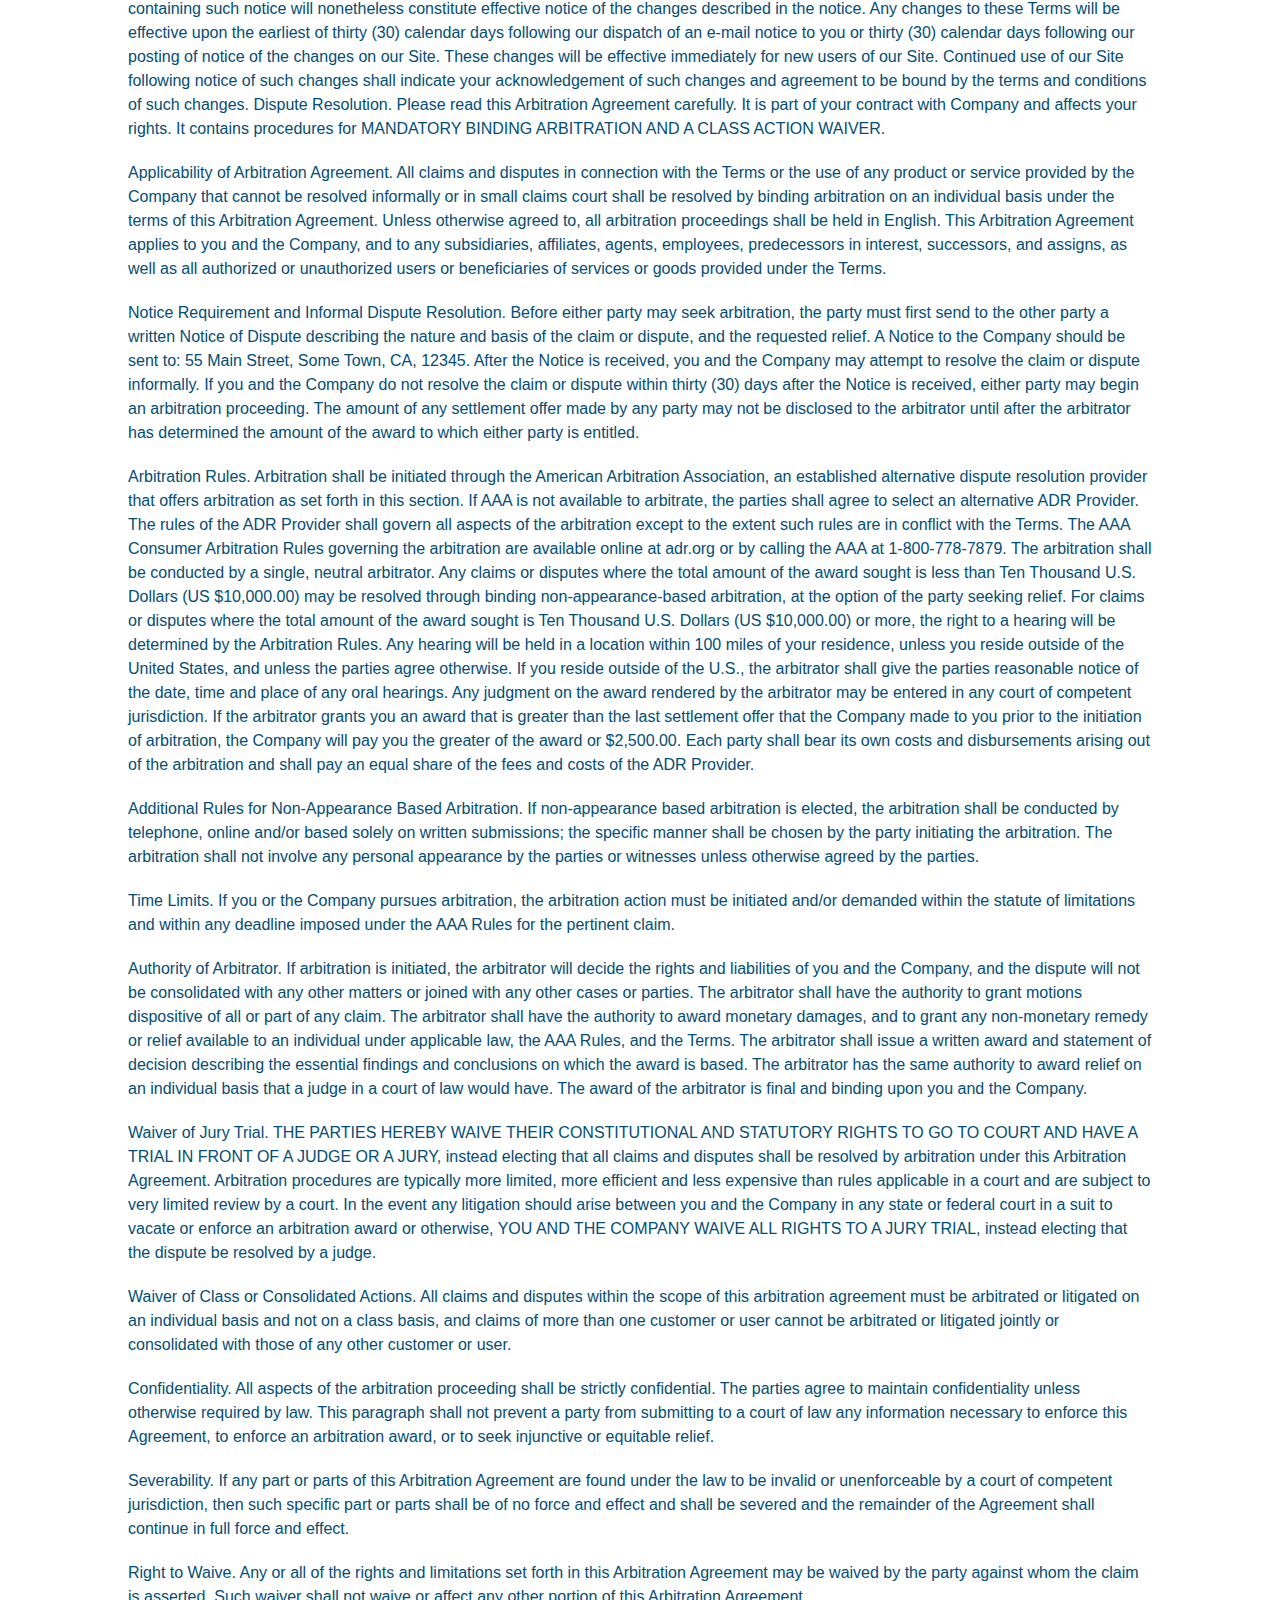
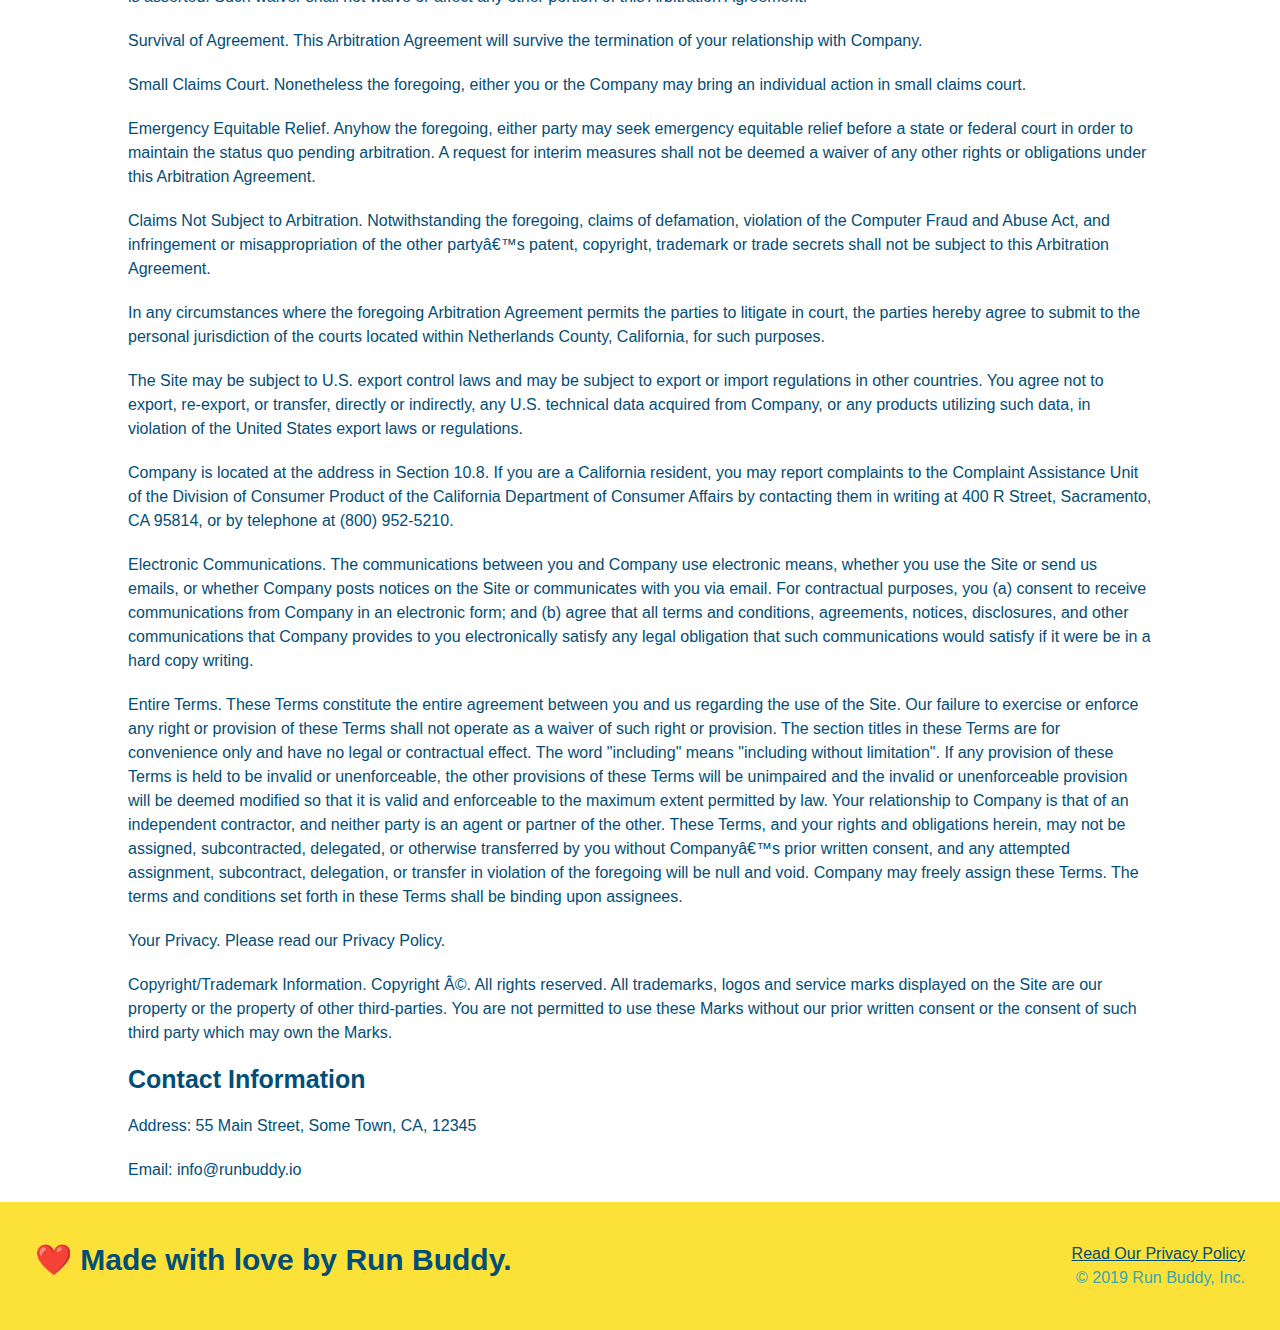
==== commit 46b58fe2: "added viewport meta and started css media queries" ====
--- a/privacy-policy.html
+++ b/privacy-policy.html
@@ -3,6 +3,7 @@
 
 <head>
     <meta charset="UTF-8" />
+    <meta name="viewport" content="width=device-width, initial-scale=1.0" />
     <title>Privacy Policy - Run Buddy</title>
     <link rel="stylesheet" href="./assets/css/style.css" />
     <link rel="stylesheet" href="./assets/css/secondary-styles.css" />
--- a/assets/css/style.css
+++ b/assets/css/style.css
@@ -10,10 +10,13 @@
     font-family: Helvetica, Arial, sans-serif;
   }
 
-  /* apply styles to <header> */
+  /* Header Styles Start */
 header {
     padding: 20px 35px;
     background-color: #39a6b2;
+    display: flex;
+    justify-content: space-between;
+    flex-wrap: wrap;
   }
 
   header h1 {
@@ -21,7 +24,6 @@
     font-size: 36px;
     color: #fce138;
     margin: 0;
-    display: inline;
   }
 
   header a {
@@ -30,35 +32,41 @@
   }
 
   header nav {
-    float: right;
     margin: 7px 0;
   }
 
-  header nav ul li {
-    display: inline;
+  header nav ul {
+    display: flex;
+    flex-wrap: wrap;
+    justify-content: space-between;
+    align-items: center;
+    list-style: none;
   }
 
   header nav ul li a {
-    margin: 0 30px;
+    padding: 10px 15px;
     font-weight: lighter;
-    font-size: 22px;
-  }
-
+    font-size: 1.55vw;
+  }
+  /* Header Styles End */
+
+  /* Footer Styles Start */
   footer {
     background: #fce138;
     width: 100%;
     padding: 40px 35px;
+    display: flex;
+    justify-content: space-between;
+    flex-wrap: wrap;
   }
 
   footer h2 {
-    display: inline;
     color: #024e76;
     font-size: 30px;
     margin: 0;
   }
 
   footer div {
-    float: right;
     line-height: 1.5;
     text-align: right;
   }
@@ -70,25 +78,41 @@
   section {
     padding: 60px;
   }
+  /* Footer Styles End */
 
   /* Hero Style Start */
   .hero {
     background-image: url("../images/hero-bg.jpg");
-    height: 600px;
     background-size: cover;
     background-position: center;
-    position: relative;
+    display: flex;
+    justify-content: center;
+    flex-wrap: wrap;
+    align-items: flex-start;
+  }
+
+  .hero-cta {
+    width: 35%;
+    text-align: right;
+    margin: 3.5%;
+    color: #fff;
+    font-size: 18px;
+    line-height: 1.2;
+  }
+
+  .hero-cta h2 {
+    font-style: italic;
+    font-size: 55px;
+    color: #fce138;
   }
 
   .hero-form {
     background-color: #fce138;
     padding: 20px;
-    width: 500px;
     color: #024e76;
     border: solid 3px #024e76;
-    position: absolute;
-    bottom: 120px;
-    right: 140px;
+    width: 40%;
+    margin: 3.5%;
   }
 
   .hero-form h3 {
@@ -124,9 +148,6 @@
   /* Hero Style End */
 
   /* Intro Style Start */
-  .intro {
-    text-align: center;
-  }
 
   .intro p {
     line-height: 1.7;
@@ -134,50 +155,76 @@
     width: 80%;
     font-size: 20px;
     margin: 0 auto;
+    text-align: center;
   }
   /* Intro Style End */
 
   /* Steps Style Start */
   .steps {
-    text-align: center;
     background: #fce138;
   }
 
-  .steps div {
-    margin-bottom: 80px;
-  }
-
-  .steps img {
-    width: 15%;
-    margin: 10px 0;
-  }
-
-  .steps h3 {
+  .step {
+    margin: 50px auto;
+    padding-bottom: 50px;
+    width: 80%;
+    border-bottom: 1px solid #39a6b2;
+    display: flex;
+    flex-wrap: wrap;
+    align-items: center;
+    justify-content: space-between;
+  }
+
+  .step h3 {
     color: #024e76;
     font-size: 46px;
-    margin-top: 10px;
-  }
-
-  .steps p {
+    flex: 1 30%;
+  }
+
+  .step-text p {
     color: #39a6b2;
-    font-size: 23px;
-  }
-
-  .steps span {
-    font-size: 38px;
-  }
+    font-size: 18px;
+  }
+
+  .step-text h4 {
+    font-size: 26px;
+    line-height: 1.5;
+    color: #024e76;
+  }
+
+  .step-info {
+    flex: 2 70%;
+    display: flex;
+    flex-wrap: wrap;
+    align-items: center;
+  }
+
+  .step-img {
+    flex: 1 12%;
+    margin-right: 20px;
+  }
+
+  .step-img img {
+    max-width: 100%
+  }
+
+  .step-text {
+    flex: 12;
+  }
+
 
   /* Steps Style End */
  
   /* Sections Style Start */
 
   .section-title {
-    font-size: 55px;
-    color: #024e76;
-    margin-bottom: 35px;
-    padding: 0 100px 20px 100px;
-    display: inline-block;
+    font-size: 48px;
+    color: #024e76;
     border-bottom: 3px solid;
+    padding-bottom: 20px;
+    text-align: center;
+    margin: 0 auto 35px auto;
+    width: 50%;
   }
 
   .primary-border {
@@ -188,58 +235,54 @@
     border-color: #39a6b2;
   }
 
-  .trainers {
-    text-align: center;
-  }
+  /* Section Style End */
+
+  /* Trainer Style Start */
 
   .trainer {
-    width: 900px;
-    margin: 0 auto 30px auto;
+    margin: 20px;
     background: #024e76;
     color: #fce138;
-    overflow: auto
+    flex: 1;
   }
 
   .trainer img {
-    width: 35%;
-    float: left;
+    width: 100%;
     overflow: auto;
   }
 
   .trainer-bio {
-    padding: 35px;
-    float: left;
-    width: 65%;
+    padding: 25px;
     overflow: auto;
+    line-height: 1.3;
   }
 
   .trainer-bio h3 {
-    font-size: 32px;
-    margin-bottom: 8px;
+    font-size: 28px;
   }
 
   .trainer-bio h4 {
     font-weight: lighter;
-    font-size: 26px;
-    margin-bottom: 25px;
+    font-size: 22px;
+    margin-bottom: 15px;
   }
 
   .trainer-bio p {
     font-size: 17px;
-    line-height: 1.3;
-  }
-
-  .text-left {
-    text-align: left;
-  }
-
-  .text-right {
-    text-align: right;
-  }
+  }
+
+  .trainers {
+    width: 100%;
+    margin: 0 auto;
+    display: flex;
+    flex-wrap: wrap;
+    justify-content: space-around;
+  }
+
+/* Trainer Style End */
 
 /* Reach Out Style Start */
 .contact {
-  text-align: center;
   background: #024e76
 }
 
@@ -247,17 +290,22 @@
   color: #fce138;
 }
 
+.contact-info > * {
+  flex: 1;
+  margin: 15px;
+}
+
+.contact-info {
+  display: flex;
+  justify-content: space-between;
+  flex-wrap: wrap;
+}
+
 .contact-info iframe {
-  width: 400px;
   height: 400px;
 }
 
 .contact-info div {
-  width: 410px;
-  display: inline-block;
-  vertical-align: top;
-  text-align: left;
-  margin: 30px 0 0 60px;
   color: white;
 }
 
@@ -269,7 +317,7 @@
 .contact-info p, .contact-info address {
   margin: 20px 0;
   line-height: 1.5;
-  font-size: 20px;
+  font-size: 16px;
   font-style: normal;
 }
 
@@ -277,4 +325,56 @@
   color: #fce138;
 }
 
-/* Reach Out Styles End */+.contact-form input, .contact-form textarea {
+  border: 1px solid #024e76;
+  display: block;
+  padding: 7px 15px;
+  font-size: 16px;
+  color: #024e76;
+  width: 100%;
+  margin-bottom: 15px;
+  margin-top: 5px;
+}
+
+.contact-form button {
+  width: 100%;
+  border: none;
+  background: #fce138;
+  color: #024e76;
+  text-align: center;
+  padding: 15px 0;
+  font-size: 16px;
+}
+
+/* Reach Out Styles End */
+
+/* Utility Style Start */
+
+.text-left {
+  text-align: left;
+}
+
+.text-right {
+  text-align: right;
+}
+
+.flex-row {
+  display: flex;
+}
+
+/* Utility Style End */
+
+/* Media Query For Smaller Desktop Screens and Smaller */
+@media screen and (max-width: 980px) {
+    /* this will be applied on any screen smaller than 980px */
+}
+
+/* Media Query For Tablets and Smaller */
+@media screen and (max-width: 768px) {
+    /* this will be applied on any screen between 768px and 575px */
+}
+
+/* Media Query For Mobile Phones And Smaller */
+@media screen and (max-width: 575px) {
+    /* this will be applied on any screen smaller than 575px */
+}